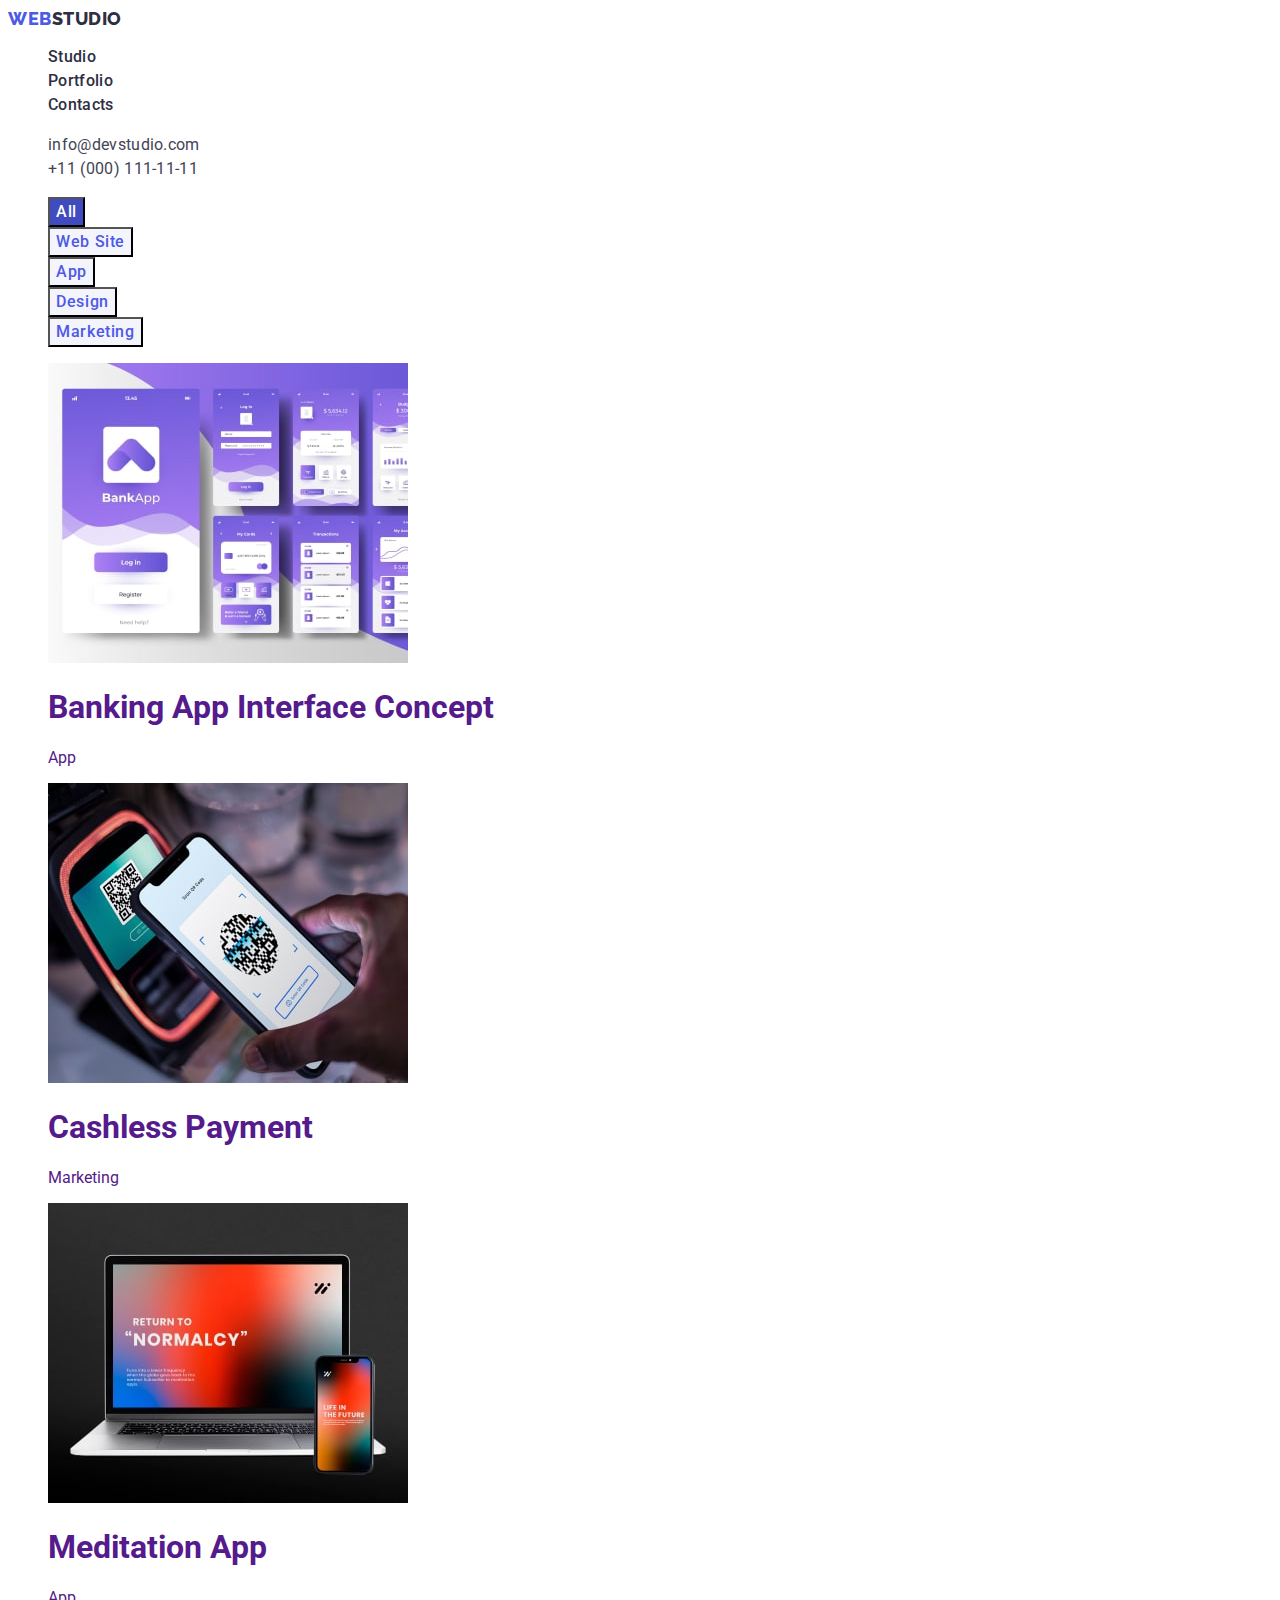
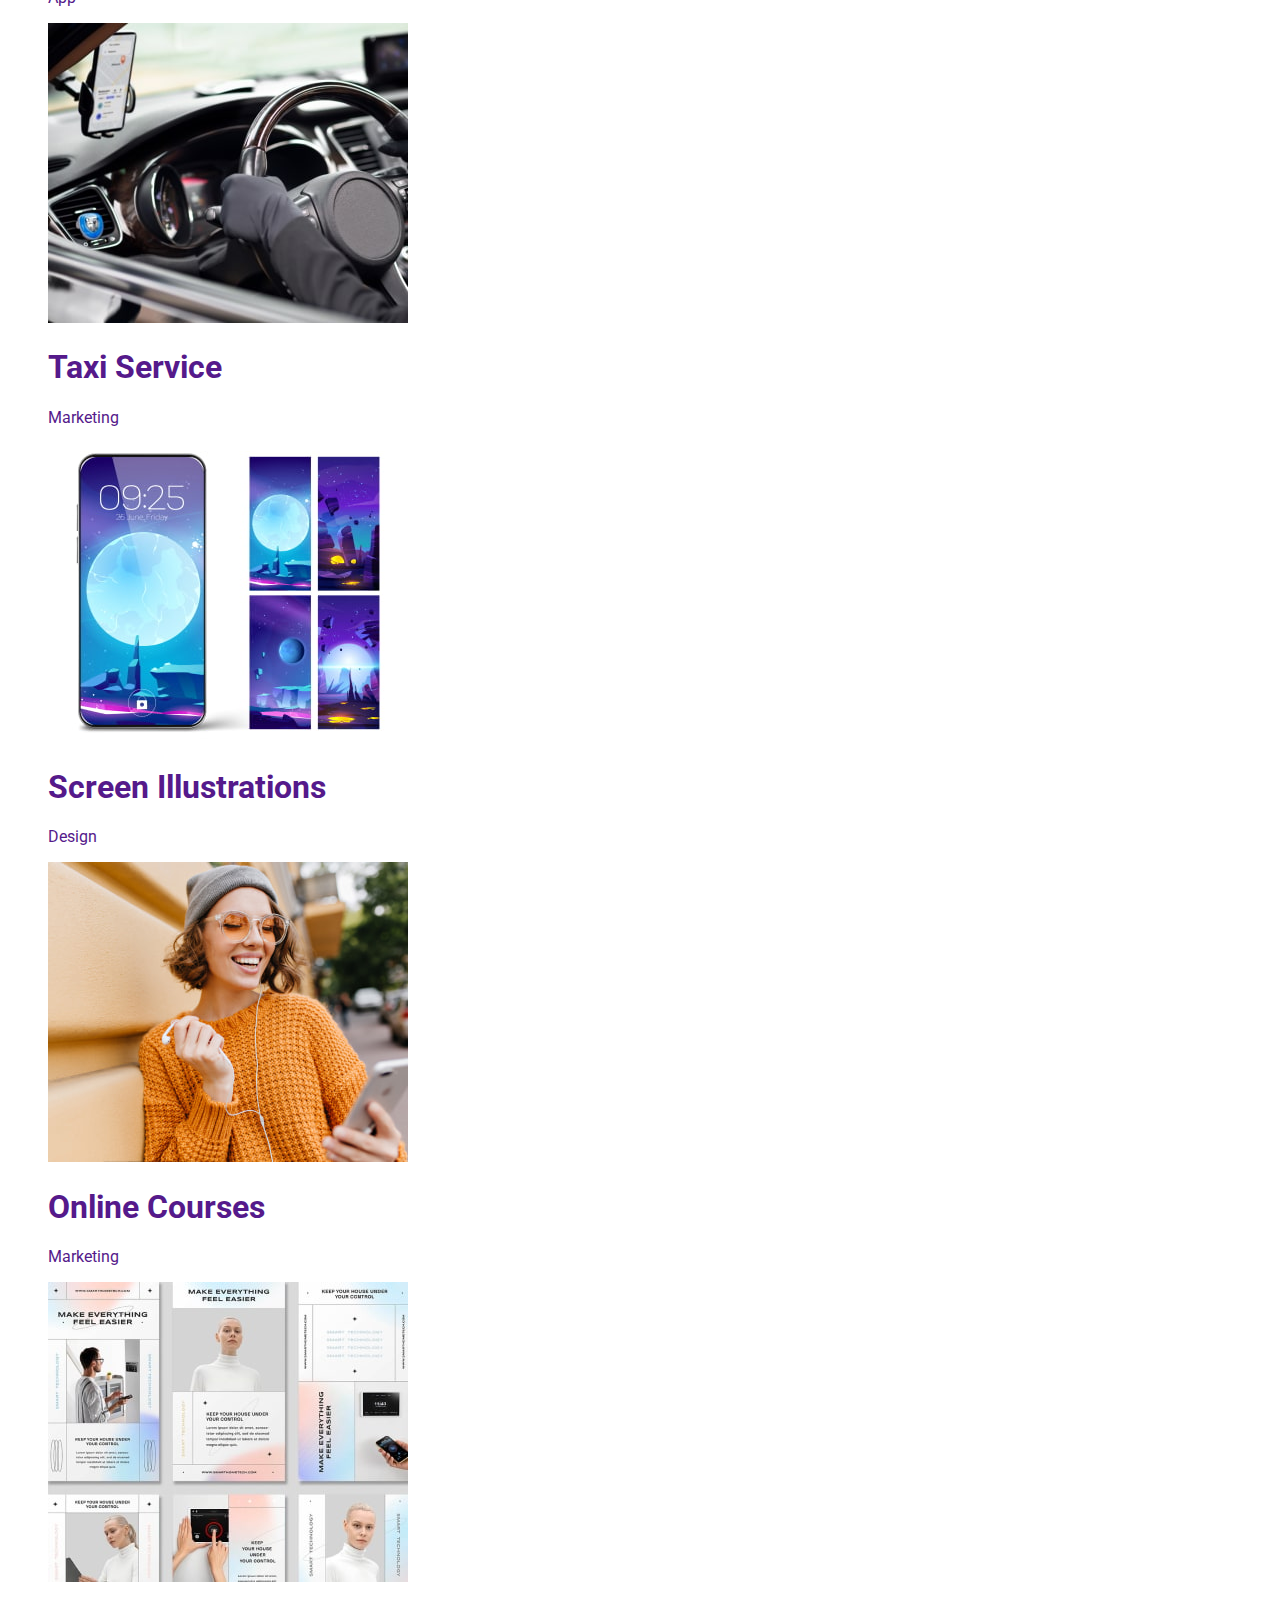
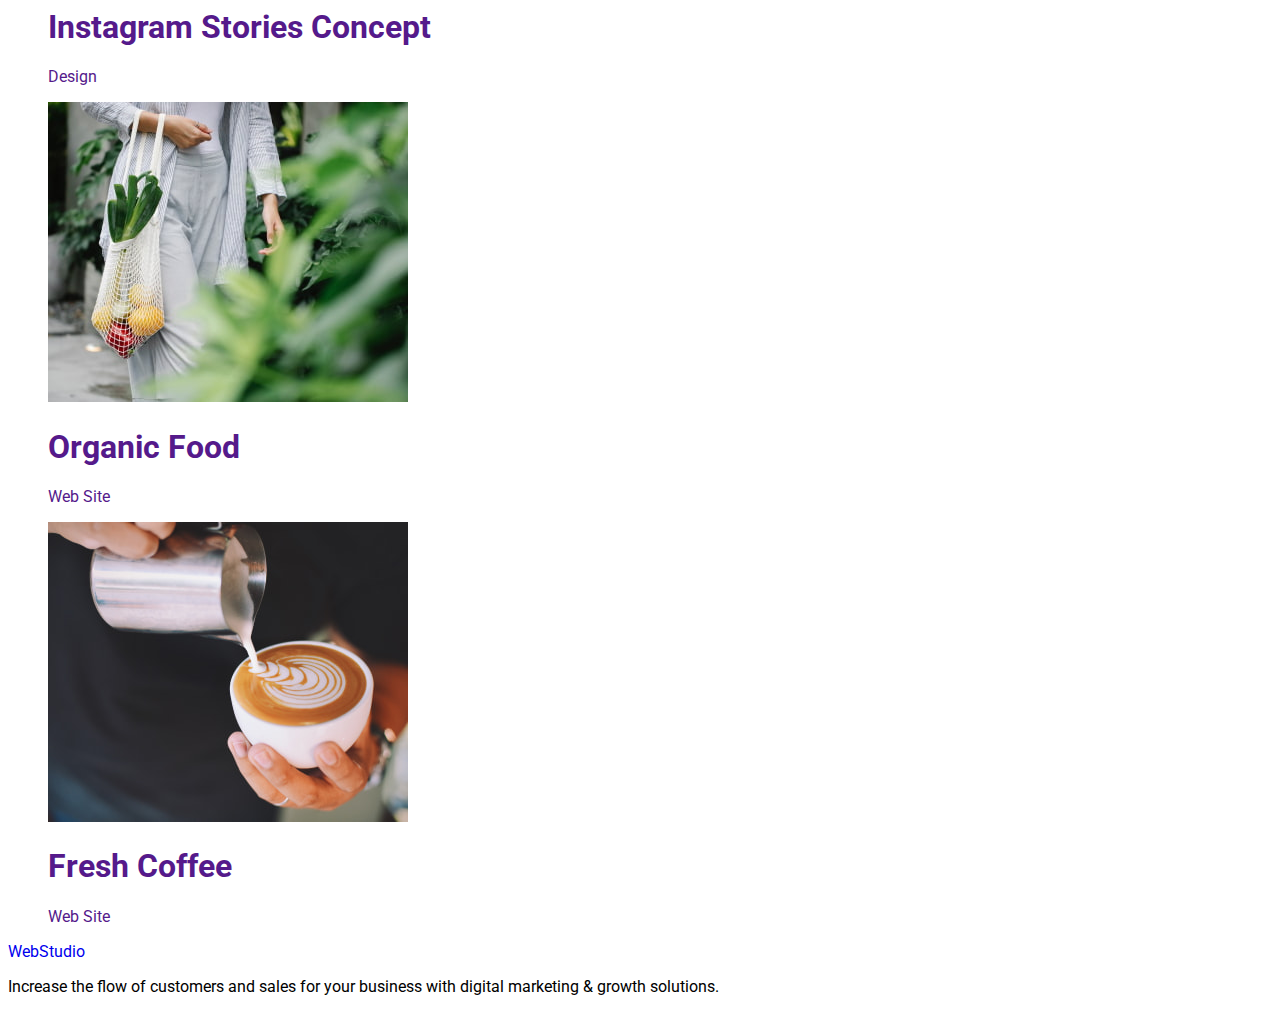
==== portfolio.html @ 239bf9b8 "CSS heading and filter" ====
<!DOCTYPE html>
<html lang="en">
  <head>
    <meta charset="UTF-8" />
    <meta http-equiv="X-UA-Compatible" content="IE=edge" />
    <meta name="viewport" content="width=device-width, initial-scale=1.0" />
    <title>Portfolio</title>
    <link rel="preconnect" href="https://fonts.googleapis.com" />
    <link rel="preconnect" href="https://fonts.gstatic.com" crossorigin />
    <link
      href="https://fonts.googleapis.com/css2?family=Raleway:wght@800&family=Roboto:wght@400;500&display=swap"
      rel="stylesheet"
    />

    <link rel="stylesheet" href="./css/styles.css" />
  </head>
  <body>
    <header>
      <nav class="site-nav">
        <a class="logo link" href="./index.html"
          ><span class="logo-color">Web</span>Studio</a
        >
        <ul class="list">
          <li><a class="nav-link link" href="./index.html">Studio</a></li>
          <li>
            <a class="nav-link link" href="./portfolio.html">Portfolio</a>
          </li>
          <li><a class="nav-link link" href="">Contacts</a></li>
        </ul>
      </nav>
      <address>
        <ul class="list">
          <li>
            <a class="contacts link" href="mailto:info@devstudio.com"
              >info@devstudio.com</a
            >
          </li>
          <li>
            <a class="contacts link" href="tel:+110001111111"
              >+11 (000) 111-11-11</a
            >
          </li>
        </ul>
      </address>
    </header>
    <main>
      <section>
        <ul class="filter list">
          <li>
            <button class="filter-btn ocean-btn" type="button">All</button>
          </li>
          <li><button class="filter-btn" type="button">Web Site</button></li>
          <li><button class="filter-btn" type="button">App</button></li>
          <li><button class="filter-btn" type="button">Design</button></li>
          <li><button class="filter-btn" type="button">Marketing</button></li>
        </ul>
        <ul class="list">
          <li>
            <a class="link" href="">
              <img
                src="./images/portfolio/img-8-min.jpg"
                width="360"
                height="300"
                alt="Banking App Interface Concept"
              />
              <h1>Banking App Interface Concept</h1>
              <p>App</p>
            </a>
          </li>
          <li>
            <a class="link" href="">
              <img
                src="./images/portfolio/img-7-min.jpg"
                width="360"
                height="300"
                alt="Cashless Payment"
              />
              <h1>Cashless Payment</h1>
              <p>Marketing</p>
            </a>
          </li>
          <li>
            <a class="link" href="">
              <img
                src="./images/portfolio/img-6-min.jpg"
                width="360"
                height="300"
                alt="Meditation App"
              />
              <h1>Meditation App</h1>
              <p>App</p>
            </a>
          </li>
          <li>
            <a class="link" href="">
              <img
                src="./images/portfolio/img-5-min.jpg"
                width="360"
                height="300"
                alt="Taxi Service"
              />
              <h1>Taxi Service</h1>
              <p>Marketing</p>
            </a>
          </li>
          <li>
            <a class="link" href="">
              <img
                src="./images/portfolio/img-4-min.jpg"
                width="360"
                height="300"
                alt="Screen Illustrations"
              />
              <h1>Screen Illustrations</h1>
              <p>Design</p>
            </a>
          </li>
          <li>
            <a class="link" href="">
              <img
                src="./images/portfolio/img-3-min.jpg"
                width="360"
                height="300"
                alt="Smiling Girl on the Street in Sunglasses with IPhone in Her Hand"
              />
              <h1>Online Courses</h1>
              <p>Marketing</p>
            </a>
          </li>
          <li>
            <a class="link" href="">
              <img
                src="./images/portfolio/img-2-min.jpg"
                width="360"
                height="300"
                alt="Instagram Stories Concept"
              />
              <h1>Instagram Stories Concept</h1>
              <p>Design</p>
            </a>
          </li>
          <li>
            <a class="link" href="">
              <img
                src="./images/portfolio/img-1-min.jpg"
                width="360"
                height="300"
                alt="A Woman Hanging a Bag with Fruites"
              />
              <h1>Organic Food</h1>
              <p>Web Site</p>
            </a>
          </li>
          <li>
            <a class="link" href="">
              <img
                src="./images/portfolio/img-min.jpg"
                width="360"
                height="300"
                alt="A Cup of Coffee with Nice Design"
              />
              <h1>Fresh Coffee</h1>
              <p>Web Site</p>
            </a>
          </li>
        </ul>
      </section>
    </main>
    <footer>
      <a class="link" href="./index.html">WebStudio</a>
      <p>
        Increase the flow of customers and sales for your business with digital
        marketing & growth solutions.
      </p>
    </footer>
  </body>
</html>
---- css/styles.css ----
:root {
  --primary-text-color: #4d5ae5;
  --headings-color: #2e2f42;
}

body {
  background: #ffffff;
  font-family: "Roboto", sans-serif;
}
.link {
  text-decoration: none;
}
.list {
  list-style: none;
}
.logo {
  color: var(--headings-color);
  font-family: "Raleway", sans-serif;
  font-weight: 800;
  font-size: 18px;
  line-height: 1.17;
  letter-spacing: 0.03em;
  text-transform: uppercase;
}
.logo-color {
  color: var(--primary-text-color);
}
.nav-link {
  color: var(--headings-color);
  font-weight: 500;
  font-size: 16px;
  line-height: 1.5;
  letter-spacing: 0.02em;
}
.contacts {
  color: #434455;
  font-style: normal;
  font-weight: 400;
  font-size: 16px;
  line-height: 1.5;
  letter-spacing: 0.02em;
}
.contacts:hover,
.contacts:focus {
  color: var(--primary-text-color);
}

.filter-btn {
  color: var(--primary-text-color);
  font-weight: 500;
  font-size: 16px;
  line-height: 1.5;
  letter-spacing: 0.04em;
  background-color: #f4f4fd;
  font-family: "Roboto", sans-serif;
}
.filter-btn.ocean-btn {
  color: #ffffff;
  background: #404bbf;
}
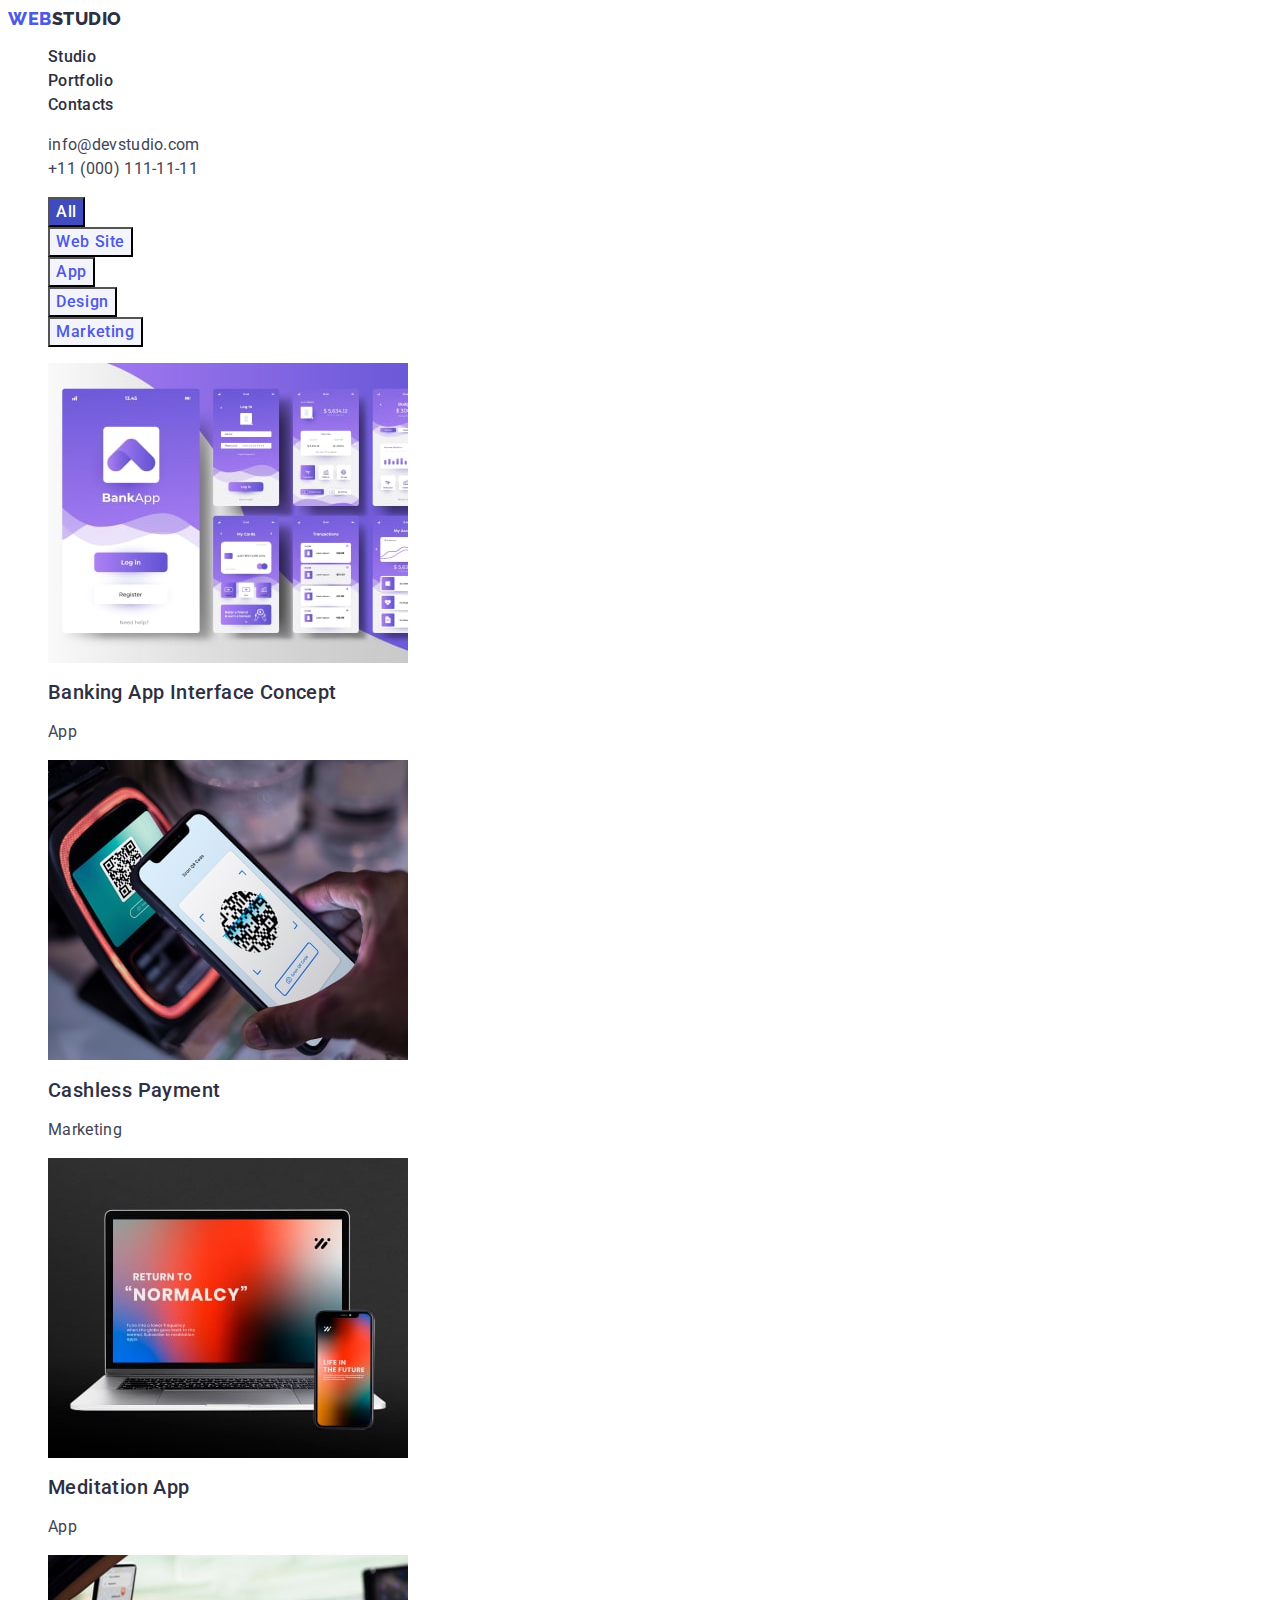
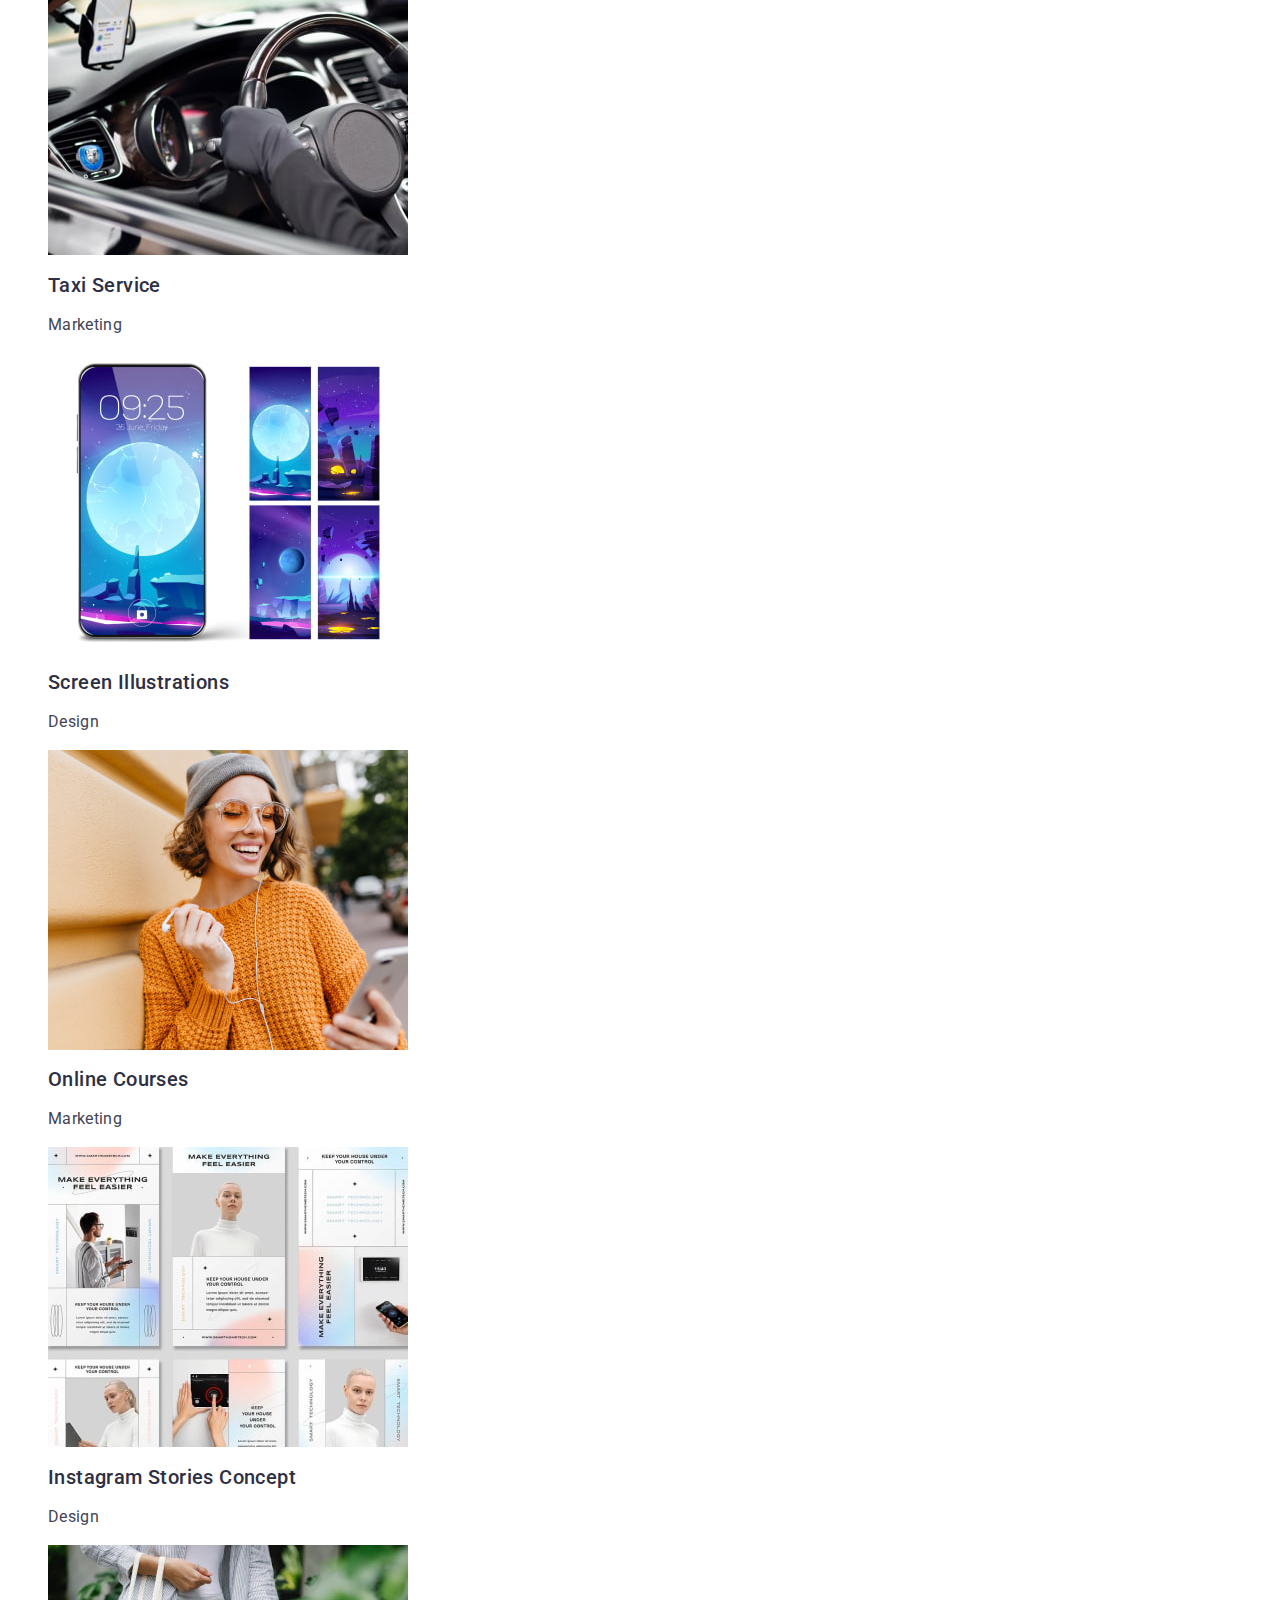
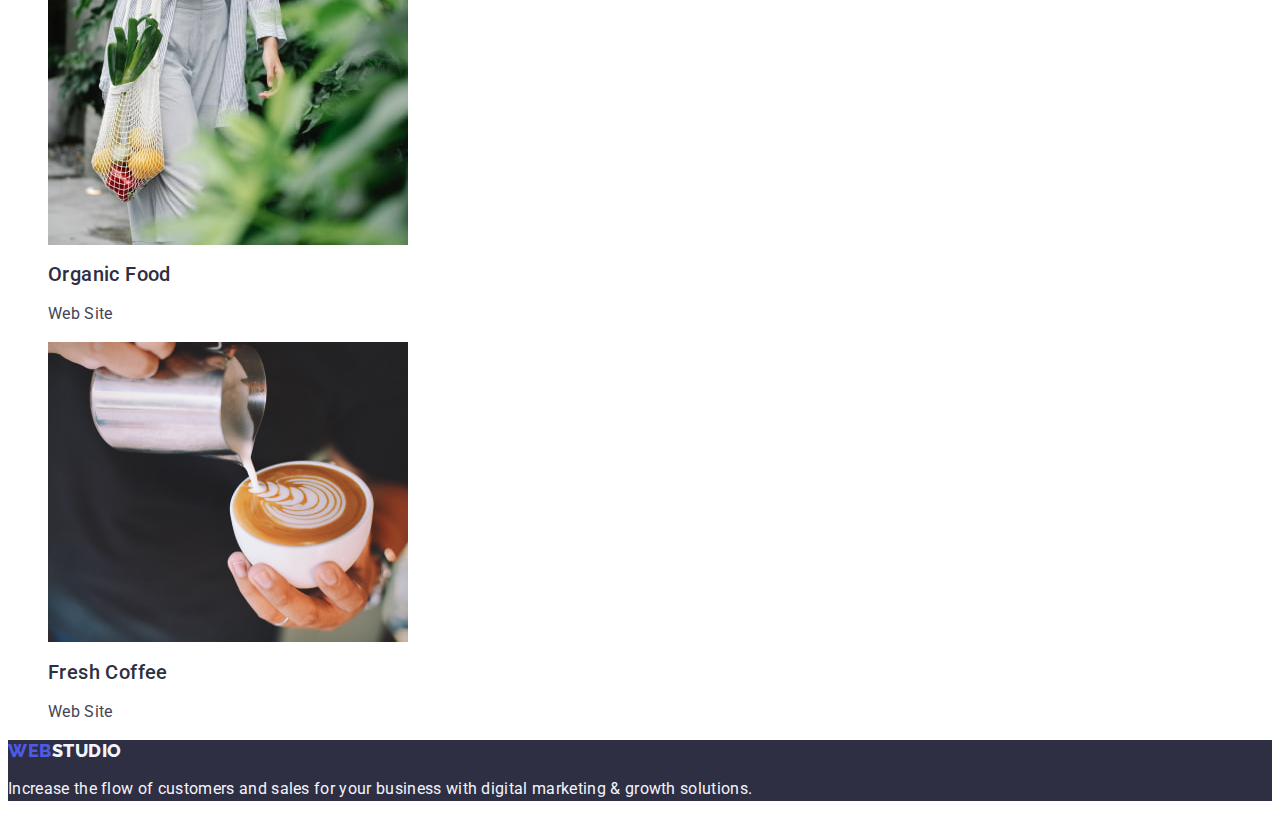
==== commit 5aaf1e28: "CSS for index.html" ====
--- a/portfolio.html
+++ b/portfolio.html
@@ -18,7 +18,8 @@
     <header>
       <nav class="site-nav">
         <a class="logo link" href="./index.html"
-          ><span class="logo-color">Web</span>Studio</a
+          ><span class="logo-iris">Web</span
+          ><span class="logo-navy">Studio</span></a
         >
         <ul class="list">
           <li><a class="nav-link link" href="./index.html">Studio</a></li>
@@ -55,7 +56,7 @@
           <li><button class="filter-btn" type="button">Marketing</button></li>
         </ul>
         <ul class="list">
-          <li>
+          <li class="card">
             <a class="link" href="">
               <img
                 src="./images/portfolio/img-8-min.jpg"
@@ -63,11 +64,11 @@
                 height="300"
                 alt="Banking App Interface Concept"
               />
-              <h1>Banking App Interface Concept</h1>
-              <p>App</p>
+              <h1 class="card-title">Banking App Interface Concept</h1>
+              <p class="card-text">App</p>
             </a>
           </li>
-          <li>
+          <li class="card">
             <a class="link" href="">
               <img
                 src="./images/portfolio/img-7-min.jpg"
@@ -75,11 +76,11 @@
                 height="300"
                 alt="Cashless Payment"
               />
-              <h1>Cashless Payment</h1>
-              <p>Marketing</p>
+              <h1 class="card-title">Cashless Payment</h1>
+              <p class="card-text">Marketing</p>
             </a>
           </li>
-          <li>
+          <li class="card">
             <a class="link" href="">
               <img
                 src="./images/portfolio/img-6-min.jpg"
@@ -87,11 +88,11 @@
                 height="300"
                 alt="Meditation App"
               />
-              <h1>Meditation App</h1>
-              <p>App</p>
+              <h1 class="card-title">Meditation App</h1>
+              <p class="card-text">App</p>
             </a>
           </li>
-          <li>
+          <li class="card">
             <a class="link" href="">
               <img
                 src="./images/portfolio/img-5-min.jpg"
@@ -99,11 +100,11 @@
                 height="300"
                 alt="Taxi Service"
               />
-              <h1>Taxi Service</h1>
-              <p>Marketing</p>
+              <h1 class="card-title">Taxi Service</h1>
+              <p class="card-text">Marketing</p>
             </a>
           </li>
-          <li>
+          <li class="card">
             <a class="link" href="">
               <img
                 src="./images/portfolio/img-4-min.jpg"
@@ -111,11 +112,11 @@
                 height="300"
                 alt="Screen Illustrations"
               />
-              <h1>Screen Illustrations</h1>
-              <p>Design</p>
+              <h1 class="card-title">Screen Illustrations</h1>
+              <p class="card-text">Design</p>
             </a>
           </li>
-          <li>
+          <li class="card">
             <a class="link" href="">
               <img
                 src="./images/portfolio/img-3-min.jpg"
@@ -123,11 +124,11 @@
                 height="300"
                 alt="Smiling Girl on the Street in Sunglasses with IPhone in Her Hand"
               />
-              <h1>Online Courses</h1>
-              <p>Marketing</p>
+              <h1 class="card-title">Online Courses</h1>
+              <p class="card-text">Marketing</p>
             </a>
           </li>
-          <li>
+          <li class="card">
             <a class="link" href="">
               <img
                 src="./images/portfolio/img-2-min.jpg"
@@ -135,11 +136,11 @@
                 height="300"
                 alt="Instagram Stories Concept"
               />
-              <h1>Instagram Stories Concept</h1>
-              <p>Design</p>
+              <h1 class="card-title">Instagram Stories Concept</h1>
+              <p class="card-text">Design</p>
             </a>
           </li>
-          <li>
+          <li class="card">
             <a class="link" href="">
               <img
                 src="./images/portfolio/img-1-min.jpg"
@@ -147,11 +148,11 @@
                 height="300"
                 alt="A Woman Hanging a Bag with Fruites"
               />
-              <h1>Organic Food</h1>
-              <p>Web Site</p>
+              <h1 class="card-title">Organic Food</h1>
+              <p class="card-text">Web Site</p>
             </a>
           </li>
-          <li>
+          <li class="card">
             <a class="link" href="">
               <img
                 src="./images/portfolio/img-min.jpg"
@@ -159,16 +160,19 @@
                 height="300"
                 alt="A Cup of Coffee with Nice Design"
               />
-              <h1>Fresh Coffee</h1>
-              <p>Web Site</p>
+              <h1 class="card-title">Fresh Coffee</h1>
+              <p class="card-text">Web Site</p>
             </a>
           </li>
         </ul>
       </section>
     </main>
-    <footer>
-      <a class="link" href="./index.html">WebStudio</a>
-      <p>
+    <footer class="footer">
+      <a class="logo link" href="./index.html"
+        ><span class="logo-iris">Web</span
+        ><span class="logo-cloud">Studio</span></a
+      >
+      <p class="footer-slogan">
         Increase the flow of customers and sales for your business with digital
         marketing & growth solutions.
       </p>
--- a/css/styles.css
+++ b/css/styles.css
@@ -1,10 +1,14 @@
 :root {
   --primary-text-color: #4d5ae5;
   --headings-color: #2e2f42;
+  --text-color: #434455;
+  --background-color: #ffffff;
+  --lightmode-color: #f4f4fd;
+  --pressed-state-color: #404bbf;
 }
 
 body {
-  background: #ffffff;
+  background: var(--background-color);
   font-family: "Roboto", sans-serif;
 }
 .link {
@@ -13,8 +17,8 @@
 .list {
   list-style: none;
 }
+/* ------------------Header-------------- */
 .logo {
-  color: var(--headings-color);
   font-family: "Raleway", sans-serif;
   font-weight: 800;
   font-size: 18px;
@@ -22,7 +26,10 @@
   letter-spacing: 0.03em;
   text-transform: uppercase;
 }
-.logo-color {
+.logo-navy {
+  color: var(--headings-color);
+}
+.logo-iris {
   color: var(--primary-text-color);
 }
 .nav-link {
@@ -33,7 +40,7 @@
   letter-spacing: 0.02em;
 }
 .contacts {
-  color: #434455;
+  color: var(--text-color);
   font-style: normal;
   font-weight: 400;
   font-size: 16px;
@@ -44,17 +51,103 @@
 .contacts:focus {
   color: var(--primary-text-color);
 }
-
+/* -------------Main Studio-------------------- */
+.hero {
+  background-color: var(--headings-color);
+}
+.hero-title {
+  color: var(--background-color);
+  font-size: 56px;
+  line-height: 1.07;
+  text-align: center;
+  letter-spacing: 0.02em;
+}
+.hero-btn {
+  background-color: var(--primary-text-color);
+  box-shadow: 0px 4px 4px rgba(0, 0, 0, 0.15);
+  color: var(--background-color);
+  font-weight: 500;
+  font-size: 16px;
+  line-height: 1.5;
+  letter-spacing: 0.04em;
+  font-family: inherit;
+}
+.advantages {
+}
+.adv-hidden {
+}
+.adv-title {
+  color: var(--headings-color);
+  font-weight: 500;
+  font-size: 20px;
+  line-height: 1.2;
+  letter-spacing: 0.02em;
+}
+.adv-text {
+  color: var(--text-color);
+  font-size: 16px;
+  font-weight: 400;
+  line-height: 1.5;
+  letter-spacing: 0.02em;
+}
+.work-title {
+  color: var(--headings-color);
+  font-size: 36px;
+  line-height: 1.11;
+  text-align: center;
+  letter-spacing: 0.02em;
+  text-transform: capitalize;
+}
+.team {
+  background-color: var(--lightmode-color);
+}
+.work-title {
+}
+.list {
+}
+.team-name {
+}
+.team-position {
+}
+/* ----------------Main Portfolio------------- */
 .filter-btn {
   color: var(--primary-text-color);
   font-weight: 500;
   font-size: 16px;
   line-height: 1.5;
   letter-spacing: 0.04em;
-  background-color: #f4f4fd;
+  background-color: var(--lightmode-color);
   font-family: "Roboto", sans-serif;
 }
 .filter-btn.ocean-btn {
-  color: #ffffff;
-  background: #404bbf;
+  color: var(--background-color);
+  background: var(--pressed-state-color);
 }
+.card-title {
+  color: var(--headings-color);
+  font-weight: 500;
+  font-size: 20px;
+  line-height: 1.2;
+  letter-spacing: 0.02em;
+}
+.card-text {
+  color: var(--text-color);
+  font-weight: 400;
+  font-size: 16px;
+  line-height: 1.5;
+  letter-spacing: 0.02em;
+}
+/* ------------Footer---------------- */
+.footer-slogan {
+  color: var(--lightmode-color);
+  font-weight: 400;
+  font-size: 16px;
+  line-height: 1.5;
+  letter-spacing: 0.02em;
+}
+.footer {
+  background-color: var(--headings-color);
+}
+.logo-cloud {
+  color: var(--lightmode-color);
+}
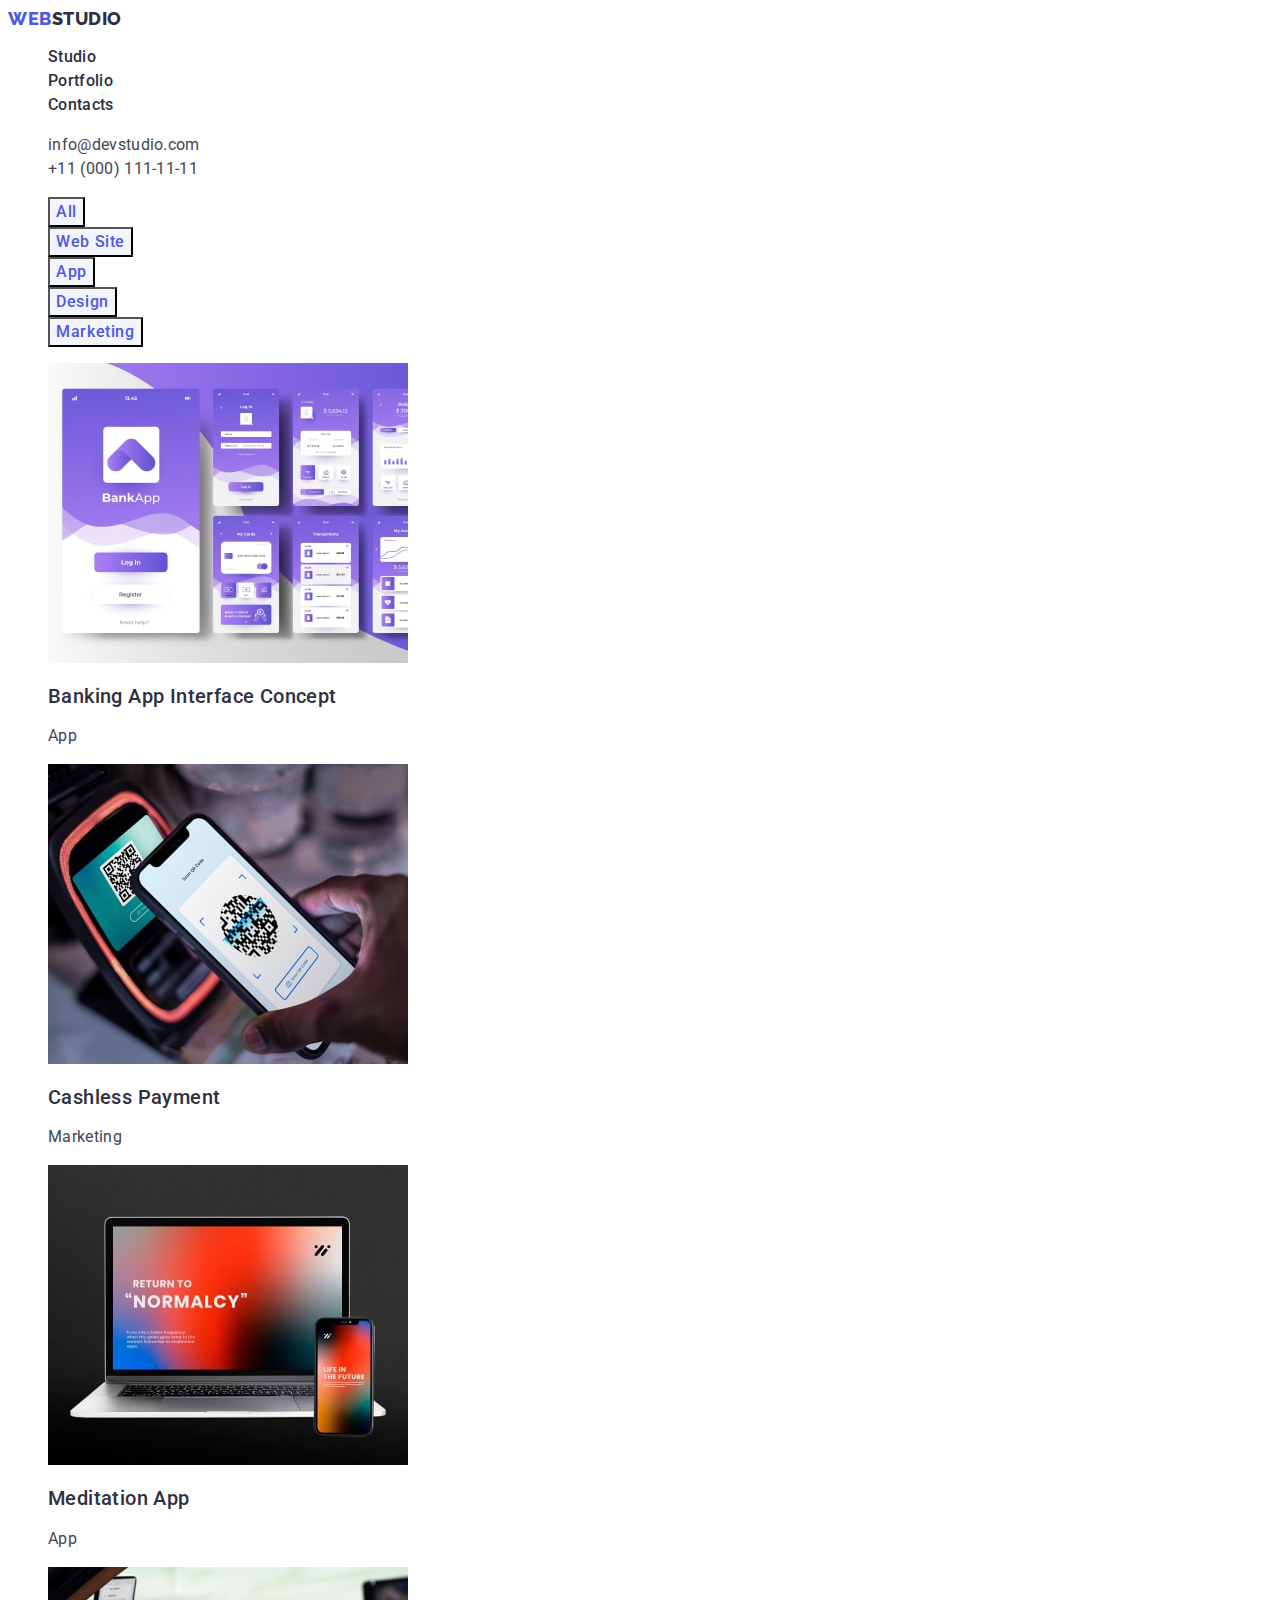
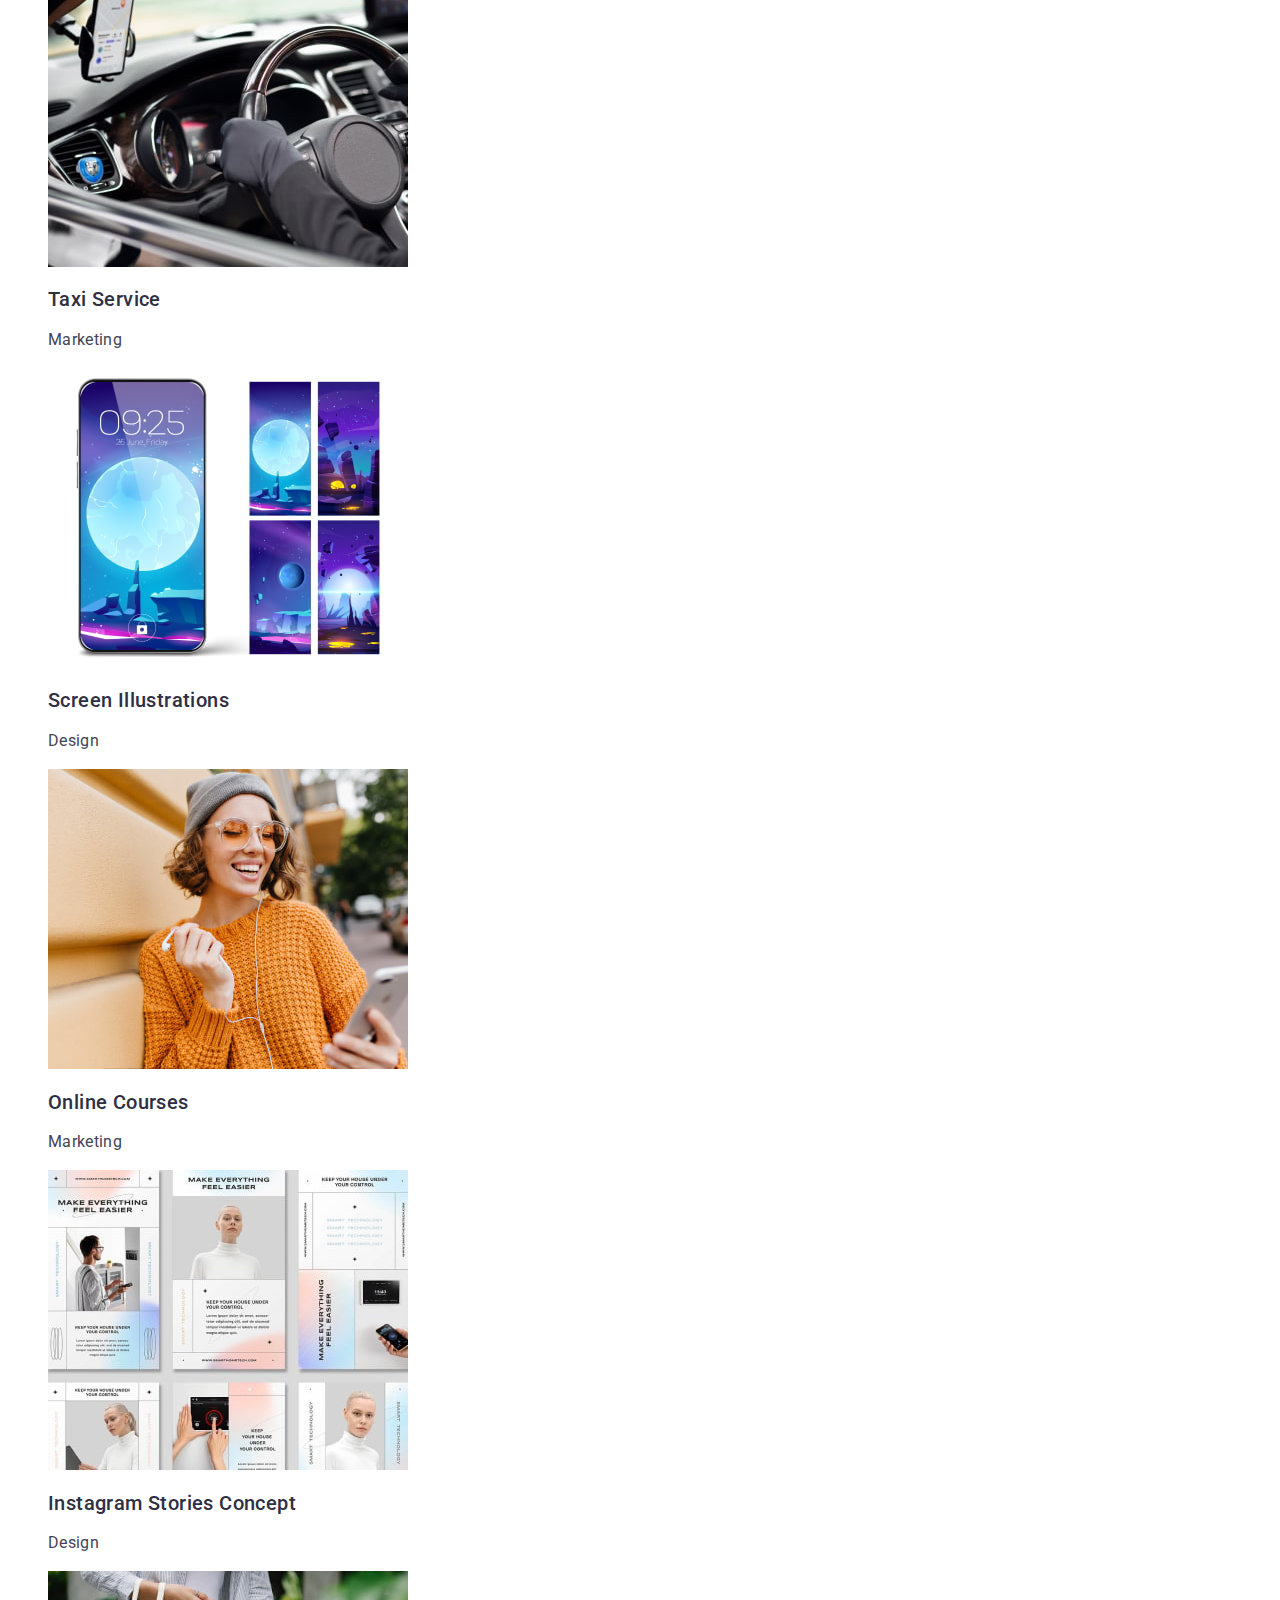
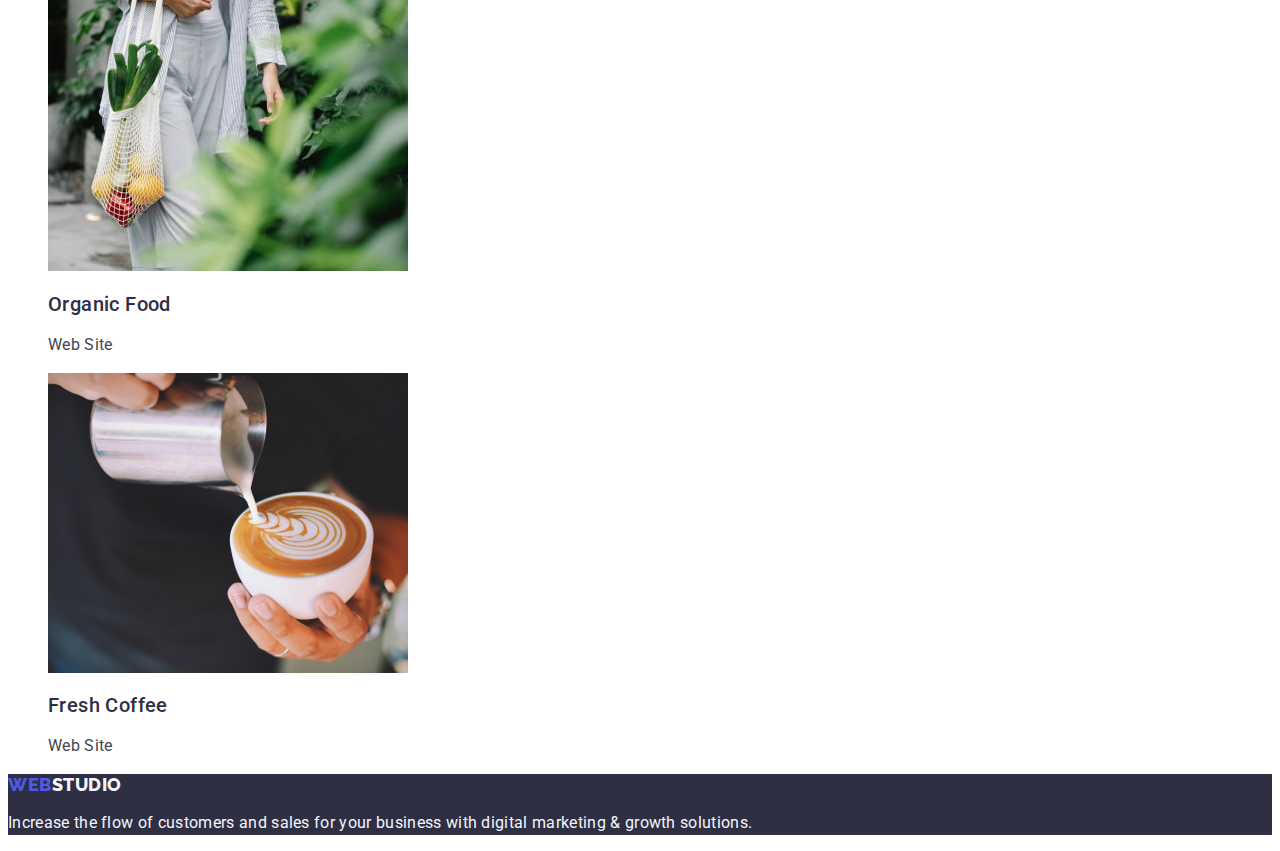
==== commit 16374648: "Fixed mistakes in portfolio.html" ====
--- a/portfolio.html
+++ b/portfolio.html
@@ -18,8 +18,7 @@
     <header>
       <nav class="site-nav">
         <a class="logo link" href="./index.html"
-          ><span class="logo-iris">Web</span
-          ><span class="logo-navy">Studio</span></a
+          >Web<span class="logo-navy">Studio</span></a
         >
         <ul class="list">
           <li><a class="nav-link link" href="./index.html">Studio</a></li>
@@ -29,15 +28,15 @@
           <li><a class="nav-link link" href="">Contacts</a></li>
         </ul>
       </nav>
-      <address>
+      <address class="contacts">
         <ul class="list">
           <li>
-            <a class="contacts link" href="mailto:info@devstudio.com"
+            <a class="contact link" href="mailto:info@devstudio.com"
               >info@devstudio.com</a
             >
           </li>
           <li>
-            <a class="contacts link" href="tel:+110001111111"
+            <a class="contact link" href="tel:+110001111111"
               >+11 (000) 111-11-11</a
             >
           </li>
@@ -46,10 +45,9 @@
     </header>
     <main>
       <section>
+        <h1 hidden>Our Portfolio</h1>
         <ul class="filter list">
-          <li>
-            <button class="filter-btn ocean-btn" type="button">All</button>
-          </li>
+          <li><button class="filter-btn" type="button">All</button></li>
           <li><button class="filter-btn" type="button">Web Site</button></li>
           <li><button class="filter-btn" type="button">App</button></li>
           <li><button class="filter-btn" type="button">Design</button></li>
@@ -64,7 +62,7 @@
                 height="300"
                 alt="Banking App Interface Concept"
               />
-              <h1 class="card-title">Banking App Interface Concept</h1>
+              <h2 class="card-title">Banking App Interface Concept</h2>
               <p class="card-text">App</p>
             </a>
           </li>
@@ -76,7 +74,7 @@
                 height="300"
                 alt="Cashless Payment"
               />
-              <h1 class="card-title">Cashless Payment</h1>
+              <h2 class="card-title">Cashless Payment</h2>
               <p class="card-text">Marketing</p>
             </a>
           </li>
@@ -88,7 +86,7 @@
                 height="300"
                 alt="Meditation App"
               />
-              <h1 class="card-title">Meditation App</h1>
+              <h2 class="card-title">Meditation App</h2>
               <p class="card-text">App</p>
             </a>
           </li>
@@ -100,7 +98,7 @@
                 height="300"
                 alt="Taxi Service"
               />
-              <h1 class="card-title">Taxi Service</h1>
+              <h2 class="card-title">Taxi Service</h2>
               <p class="card-text">Marketing</p>
             </a>
           </li>
@@ -112,7 +110,7 @@
                 height="300"
                 alt="Screen Illustrations"
               />
-              <h1 class="card-title">Screen Illustrations</h1>
+              <h2 class="card-title">Screen Illustrations</h2>
               <p class="card-text">Design</p>
             </a>
           </li>
@@ -124,7 +122,7 @@
                 height="300"
                 alt="Smiling Girl on the Street in Sunglasses with IPhone in Her Hand"
               />
-              <h1 class="card-title">Online Courses</h1>
+              <h2 class="card-title">Online Courses</h2>
               <p class="card-text">Marketing</p>
             </a>
           </li>
@@ -136,7 +134,7 @@
                 height="300"
                 alt="Instagram Stories Concept"
               />
-              <h1 class="card-title">Instagram Stories Concept</h1>
+              <h2 class="card-title">Instagram Stories Concept</h2>
               <p class="card-text">Design</p>
             </a>
           </li>
@@ -148,7 +146,7 @@
                 height="300"
                 alt="A Woman Hanging a Bag with Fruites"
               />
-              <h1 class="card-title">Organic Food</h1>
+              <h2 class="card-title">Organic Food</h2>
               <p class="card-text">Web Site</p>
             </a>
           </li>
@@ -160,7 +158,7 @@
                 height="300"
                 alt="A Cup of Coffee with Nice Design"
               />
-              <h1 class="card-title">Fresh Coffee</h1>
+              <h2 class="card-title">Fresh Coffee</h2>
               <p class="card-text">Web Site</p>
             </a>
           </li>
@@ -169,8 +167,7 @@
     </main>
     <footer class="footer">
       <a class="logo link" href="./index.html"
-        ><span class="logo-iris">Web</span
-        ><span class="logo-cloud">Studio</span></a
+        >Web<span class="logo-cloud">Studio</span></a
       >
       <p class="footer-slogan">
         Increase the flow of customers and sales for your business with digital
--- a/css/styles.css
+++ b/css/styles.css
@@ -8,8 +8,9 @@
 }
 
 body {
-  background: var(--background-color);
+  background-color: var(--background-color);
   font-family: "Roboto", sans-serif;
+  color: var(--text-color);
 }
 .link {
   text-decoration: none;
@@ -19,6 +20,7 @@
 }
 /* ------------------Header-------------- */
 .logo {
+  color: var(--primary-text-color);
   font-family: "Raleway", sans-serif;
   font-weight: 800;
   font-size: 18px;
@@ -30,7 +32,6 @@
   color: var(--headings-color);
 }
 .logo-iris {
-  color: var(--primary-text-color);
 }
 .nav-link {
   color: var(--headings-color);
@@ -40,16 +41,20 @@
   letter-spacing: 0.02em;
 }
 .contacts {
-  color: var(--text-color);
   font-style: normal;
+}
+.contact {
+  color: inherit;
   font-weight: 400;
   font-size: 16px;
   line-height: 1.5;
   letter-spacing: 0.02em;
 }
+.nav-link:hover,
+.nav-link:focus,
 .contacts:hover,
 .contacts:focus {
-  color: var(--primary-text-color);
+  color: var(--pressed-state-color);
 }
 /* -------------Main Studio-------------------- */
 .hero {
@@ -71,10 +76,14 @@
   line-height: 1.5;
   letter-spacing: 0.04em;
   font-family: inherit;
+  cursor: pointer;
 }
-.advantages {
+.hero-btn:hover,
+.hero-btn:focus {
+  background-color: var(--pressed-state-color);
 }
 .adv-hidden {
+  visibility: hidden;
 }
 .adv-title {
   color: var(--headings-color);
@@ -84,9 +93,7 @@
   letter-spacing: 0.02em;
 }
 .adv-text {
-  color: var(--text-color);
   font-size: 16px;
-  font-weight: 400;
   line-height: 1.5;
   letter-spacing: 0.02em;
 }
@@ -101,13 +108,22 @@
 .team {
   background-color: var(--lightmode-color);
 }
-.work-title {
-}
-.list {
+.team-card {
+  background-color: var(--background-color);
 }
 .team-name {
+  color: var(--headings-color);
+  font-weight: 500;
+  font-size: 20px;
+  line-height: 1.2;
+  text-align: center;
+  letter-spacing: 0.02em;
 }
 .team-position {
+  font-size: 16px;
+  line-height: 1.5;
+  text-align: center;
+  letter-spacing: 0.02em;
 }
 /* ----------------Main Portfolio------------- */
 .filter-btn {
@@ -117,11 +133,13 @@
   line-height: 1.5;
   letter-spacing: 0.04em;
   background-color: var(--lightmode-color);
-  font-family: "Roboto", sans-serif;
+  font-family: inherit;
+  cursor: pointer;
 }
-.filter-btn.ocean-btn {
+.filter-btn:hover,
+.filter-btn:focus {
   color: var(--background-color);
-  background: var(--pressed-state-color);
+  background-color: var(--pressed-state-color);
 }
 .card-title {
   color: var(--headings-color);
@@ -132,7 +150,6 @@
 }
 .card-text {
   color: var(--text-color);
-  font-weight: 400;
   font-size: 16px;
   line-height: 1.5;
   letter-spacing: 0.02em;
@@ -140,7 +157,6 @@
 /* ------------Footer---------------- */
 .footer-slogan {
   color: var(--lightmode-color);
-  font-weight: 400;
   font-size: 16px;
   line-height: 1.5;
   letter-spacing: 0.02em;
